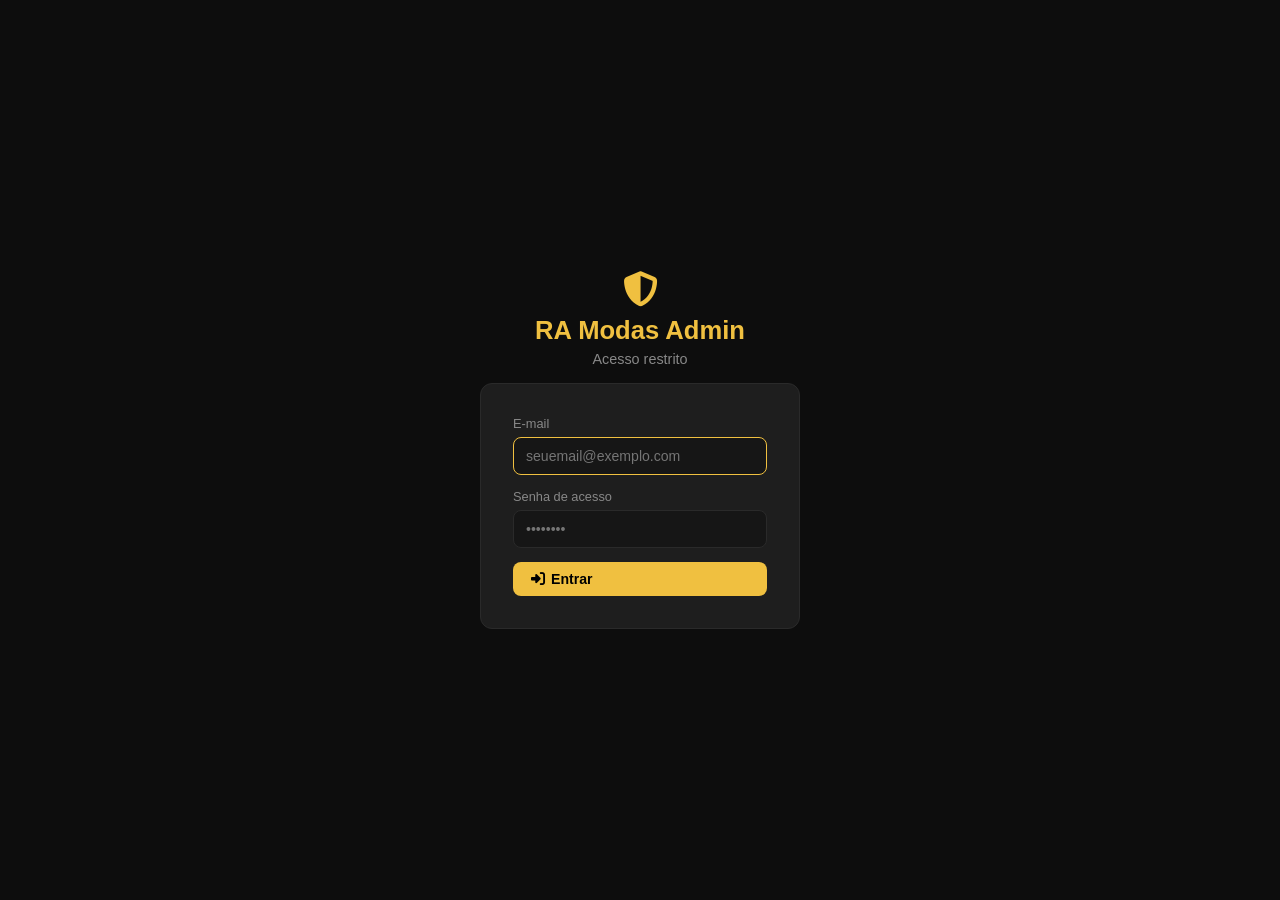
==== admin.html @ fba43155 "Adiciona autenticacao Firebase no admin e regras do Firestore" ====
<!DOCTYPE html>
<html lang="pt-br">
<head>
  <meta charset="UTF-8">
  <meta name="viewport" content="width=device-width, initial-scale=1.0">
  <title>Admin – RA Modas</title>
  <link rel="stylesheet" href="https://cdnjs.cloudflare.com/ajax/libs/font-awesome/6.5.1/css/all.min.css">
  <style>
    :root {
      --bg:      #0d0d0d;
      --surface: #161616;
      --card:    #1e1e1e;
      --border:  #2a2a2a;
      --gold:    #f0c040;
      --gold2:   #c99a20;
      --text:    #e8e8e8;
      --muted:   #888;
      --red:     #f44336;
      --green:   #4caf50;
      --blue:    #2196f3;
    }
    * { box-sizing: border-box; margin: 0; padding: 0; }
    body { font-family: 'Segoe UI', sans-serif; background: var(--bg); color: var(--text); min-height: 100vh; }
    #login-screen { display: flex; flex-direction: column; align-items: center; justify-content: center; min-height: 100vh; gap: 16px; }
    #login-screen h1 { font-size: 1.6rem; color: var(--gold); }
    #login-screen p  { color: var(--muted); font-size: .9rem; }
    .login-box { background: var(--card); border: 1px solid var(--border); border-radius: 12px; padding: 32px; width: 320px; display: flex; flex-direction: column; gap: 14px; }
    .login-box input { background: var(--surface); border: 1px solid var(--border); border-radius: 8px; padding: 11px 14px; color: var(--text); font-size: .95rem; outline: none; }
    .login-box input:focus { border-color: var(--gold); }
    #login-error { color: var(--red); font-size: .82rem; display: none; }
    #app { display: none; }
    .topbar { background: var(--surface); border-bottom: 1px solid var(--border); padding: 0 24px; height: 56px; display: flex; align-items: center; justify-content: space-between; position: sticky; top: 0; z-index: 100; }
    .topbar-brand { font-weight: 700; font-size: 1.05rem; color: var(--gold); display: flex; align-items: center; gap: 8px; }
    .topbar-right  { display: flex; align-items: center; gap: 12px; }
    .logout-btn { background: none; border: 1px solid var(--border); color: var(--muted); padding: 6px 14px; border-radius: 6px; cursor: pointer; font-size: .82rem; transition: .2s; }
    .logout-btn:hover { border-color: var(--red); color: var(--red); }
    .app-body { display: flex; align-items: flex-start; }
    .sidebar { width: 220px; flex-shrink: 0; background: var(--surface); border-right: 1px solid var(--border); padding: 16px 10px; display: flex; flex-direction: column; gap: 4px; position: sticky; top: 56px; height: calc(100vh - 56px); overflow-y: auto; }
    .side-btn { display: flex; align-items: center; gap: 12px; text-align: left; background: none; border: none; color: var(--muted); padding: 12px 14px; border-radius: 8px; cursor: pointer; font-size: .88rem; transition: .2s; width: 100%; }
    .side-btn i { width: 18px; text-align: center; font-size: .95rem; }
    .side-btn:hover { background: var(--card); color: var(--text); }
    .side-btn.active { background: #2a2205; color: var(--gold); font-weight: 600; }
    .content { padding: 24px; flex: 1; min-width: 0; }
    .tab-panel { display: none; }
    .tab-panel.active { display: block; }
    @media (max-width: 800px) {
      .app-body { flex-direction: column; }
      .sidebar { width: 100%; flex-direction: row; overflow-x: auto; height: auto; position: static; border-right: none; border-bottom: 1px solid var(--border); }
      .side-btn { width: auto; white-space: nowrap; }
    }
    .toolbar { display: flex; align-items: center; gap: 10px; flex-wrap: wrap; margin-bottom: 20px; }
    .toolbar input[type=text], .toolbar input[type=month], .toolbar select { background: var(--card); border: 1px solid var(--border); border-radius: 8px; padding: 9px 14px; color: var(--text); font-size: .88rem; outline: none; }
    .toolbar input[type=month]::-webkit-calendar-picker-indicator { filter: invert(0.8); cursor: pointer; }
    .toolbar input[type=text] { flex: 1; min-width: 180px; }
    .toolbar input:focus, .toolbar select:focus { border-color: var(--gold); }
    .toolbar select option { background: var(--card); }
    .btn { padding: 9px 18px; border: none; border-radius: 8px; cursor: pointer; font-size: .88rem; font-weight: 600; transition: .15s; display: inline-flex; align-items: center; gap: 6px; }
    .btn-primary  { background: var(--gold); color: #000; }
    .btn-primary:hover  { background: var(--gold2); }
    .btn-danger   { background: #2a1010; color: var(--red); border: 1px solid #4a1010; }
    .btn-danger:hover   { background: #3a1515; }
    .btn-ghost    { background: var(--card); color: var(--text); border: 1px solid var(--border); }
    .btn-ghost:hover    { border-color: var(--gold); color: var(--gold); }
    .btn-sm { padding: 5px 10px; font-size: .78rem; border-radius: 6px; }
    .stats-row { display: flex; gap: 12px; flex-wrap: wrap; margin-bottom: 20px; }
    .stat-card { background: var(--card); border: 1px solid var(--border); border-radius: 10px; padding: 14px 20px; flex: 1; min-width: 140px; }
    .stat-card .num { font-size: 1.6rem; font-weight: 700; color: var(--gold); }
    .stat-card .lbl { font-size: .78rem; color: var(--muted); margin-top: 2px; }
    .table-wrap { overflow-x: auto; border-radius: 10px; border: 1px solid var(--border); }
    table { width: 100%; border-collapse: collapse; }
    thead tr { background: var(--surface); }
    th { padding: 11px 14px; text-align: left; font-size: .78rem; color: var(--muted); text-transform: uppercase; letter-spacing: .05em; white-space: nowrap; }
    td { padding: 10px 14px; border-top: 1px solid var(--border); font-size: .85rem; vertical-align: middle; }
    tr:hover td { background: #1a1a1a; }
    .prod-img { width: 44px; height: 44px; object-fit: cover; border-radius: 6px; border: 1px solid var(--border); }
    .prod-img-placeholder { width: 44px; height: 44px; background: var(--surface); border-radius: 6px; border: 1px dashed var(--border); display: flex; align-items: center; justify-content: center; color: var(--muted); font-size: .7rem; }
    .badge { display: inline-block; padding: 3px 8px; border-radius: 999px; font-size: .72rem; font-weight: 600; }
    .badge-ativo    { background: #0e2e18; color: var(--green); }
    .badge-inativo  { background: #2a1010; color: var(--red); }
    .badge-destaque { background: #2a1f00; color: var(--gold); }
    .actions-cell { display: flex; gap: 6px; }
    .modal-overlay { display: none; position: fixed; inset: 0; background: rgba(0,0,0,.72); z-index: 200; align-items: center; justify-content: center; }
    .modal-overlay.show { display: flex; }
    .modal { background: var(--card); border: 1px solid var(--border); border-radius: 14px; width: 560px; max-width: 95vw; max-height: 90vh; overflow-y: auto; padding: 28px; position: relative; }
    .modal h2 { font-size: 1.1rem; margin-bottom: 20px; color: var(--gold); display: flex; align-items: center; gap: 8px; }
    .modal-close { position: absolute; top: 16px; right: 16px; background: none; border: none; color: var(--muted); font-size: 1.3rem; cursor: pointer; transition: .2s; }
    .modal-close:hover { color: var(--text); }
    .form-grid { display: grid; grid-template-columns: 1fr 1fr; gap: 14px; }
    .form-grid .full { grid-column: 1 / -1; }
    .form-group { display: flex; flex-direction: column; gap: 6px; }
    .form-group label { font-size: .8rem; color: var(--muted); }
    .form-group input, .form-group select, .form-group textarea { background: var(--surface); border: 1px solid var(--border); border-radius: 8px; padding: 10px 12px; color: var(--text); font-size: .88rem; outline: none; font-family: inherit; }
    .form-group input[type=color] { width: 64px; height: 40px; padding: 3px; cursor: pointer; }
    .form-group textarea { resize: vertical; min-height: 72px; }
    .form-group input:focus, .form-group select:focus, .form-group textarea:focus { border-color: var(--gold); }
    .form-group select option { background: var(--card); }
    .toggle-row { display: flex; align-items: center; gap: 8px; font-size: .85rem; }
    .toggle-row input[type=checkbox] { accent-color: var(--gold); width: 16px; height: 16px; cursor: pointer; }
    .modal-footer { display: flex; justify-content: flex-end; gap: 10px; margin-top: 24px; }
    #confirm-modal .modal { width: 360px; }
    #confirm-modal p { font-size: .9rem; color: var(--muted); margin-bottom: 20px; line-height: 1.5; }
    .cat-grid { display: grid; grid-template-columns: repeat(auto-fill, minmax(220px, 1fr)); gap: 12px; }
    .cat-card { background: var(--card); border: 1px solid var(--border); border-radius: 10px; padding: 16px; display: flex; align-items: center; justify-content: space-between; }
    .cat-card-left { display: flex; align-items: center; gap: 10px; }
    .cat-icon { width: 36px; height: 36px; background: var(--surface); border-radius: 8px; display: flex; align-items: center; justify-content: center; color: var(--gold); font-size: .9rem; }
    .cat-name { font-size: .9rem; font-weight: 600; }
    .cat-id   { font-size: .75rem; color: var(--muted); }
    #toast { position: fixed; bottom: 24px; right: 24px; background: var(--card); border: 1px solid var(--border); border-radius: 10px; padding: 12px 20px; font-size: .88rem; z-index: 9999; transform: translateY(80px); opacity: 0; transition: .3s; max-width: 320px; display: flex; align-items: center; gap: 10px; }
    #toast.show { transform: translateY(0); opacity: 1; }
    #toast.ok  { border-color: var(--green); color: var(--green); }
    #toast.err { border-color: var(--red);   color: var(--red);   }
    .empty-state { text-align: center; padding: 48px 24px; color: var(--muted); }
    .empty-state i { font-size: 2rem; margin-bottom: 12px; display: block; }
    .loader { text-align: center; padding: 40px; color: var(--muted); }
    .loader i { font-size: 1.4rem; animation: spin .8s linear infinite; }
    @keyframes spin { to { transform: rotate(360deg); } }
    /* ── UPLOAD DE IMAGEM ── */
    .img-tabs { display: flex; gap: 6px; margin-bottom: 10px; }
    .upload-btn-area { background: var(--surface); border: 2px dashed var(--border); border-radius: 8px; padding: 18px; text-align: center; cursor: pointer; transition: .2s; color: var(--muted); font-size: .88rem; }
    .upload-btn-area:hover { border-color: var(--gold); color: var(--gold); }
    .upload-preview { margin-top: 10px; display: none; }
    .upload-preview img { width: 100%; max-height: 160px; object-fit: contain; border-radius: 8px; border: 1px solid var(--border); }
    .upload-preview p { font-size: .75rem; color: var(--muted); margin-top: 6px; text-align: center; }
    .progress-bar { display: none; margin-top: 8px; background: var(--border); border-radius: 999px; height: 6px; }
    .progress-fill { height: 6px; background: var(--gold); border-radius: 999px; width: 0%; transition: width .3s; }
    /* ── PDV ── */
    .pdv-layout { display: grid; grid-template-columns: 1fr 380px; gap: 20px; align-items: start; }
    .pdv-products { min-width: 0; }
    .pdv-grid { display: grid; grid-template-columns: repeat(auto-fill, minmax(140px, 1fr)); gap: 10px; max-height: 62vh; overflow-y: auto; margin-top: 14px; padding-right: 4px; }
    .pdv-item { background: var(--card); border: 1px solid var(--border); border-radius: 10px; padding: 10px; cursor: pointer; text-align: center; transition: .15s; }
    .pdv-item:hover { border-color: var(--gold); transform: translateY(-1px); }
    .pdv-item img, .pdv-item .pdv-item-noimg { width: 100%; height: 74px; object-fit: contain; margin-bottom: 8px; border-radius: 6px; }
    .pdv-item .pdv-item-noimg { background: var(--surface); display: flex; align-items: center; justify-content: center; color: var(--muted); border: 1px dashed var(--border); }
    .pdv-item-nome { font-size: .78rem; font-weight: 600; line-height: 1.25; height: 2.5em; overflow: hidden; }
    .pdv-item-preco { font-size: .82rem; color: var(--gold); font-weight: 700; margin-top: 4px; }
    .pdv-cart { background: var(--card); border: 1px solid var(--border); border-radius: 12px; padding: 18px; display: flex; flex-direction: column; gap: 12px; position: sticky; top: 76px; max-height: calc(100vh - 100px); overflow-y: auto; }
    .pdv-cart h3 { font-size: 1rem; color: var(--gold); display: flex; align-items: center; gap: 8px; }
    .pdv-cart-empty { text-align: center; color: var(--muted); font-size: .85rem; padding: 24px 0; }
    .pdv-cart-item { display: flex; align-items: center; gap: 8px; font-size: .82rem; border-bottom: 1px solid var(--border); padding-bottom: 10px; }
    .pdv-cart-item-info { flex: 1; min-width: 0; }
    .pdv-cart-item-nome { font-weight: 600; white-space: nowrap; overflow: hidden; text-overflow: ellipsis; }
    .pdv-cart-item-preco { color: var(--muted); font-size: .76rem; }
    .pdv-qty { display: flex; align-items: center; gap: 6px; }
    .pdv-qty-btn { width: 24px; height: 24px; border-radius: 6px; border: 1px solid var(--border); background: var(--surface); color: var(--text); cursor: pointer; font-size: .8rem; line-height: 1; }
    .pdv-qty-btn:hover { border-color: var(--gold); color: var(--gold); }
    .pdv-cart-item-total { font-weight: 700; color: var(--gold); min-width: 62px; text-align: right; }
    .pdv-remove-btn { background: none; border: none; color: var(--red); cursor: pointer; font-size: .85rem; padding: 4px; }
    .pdv-totals-row { display: flex; justify-content: space-between; font-size: .85rem; color: var(--muted); }
    .pdv-totals-row.total { font-size: 1.1rem; font-weight: 700; color: var(--gold); border-top: 1px solid var(--border); padding-top: 10px; margin-top: 2px; }
    #pdv-busca { width: 100%; background: var(--card); border: 1px solid var(--border); border-radius: 8px; padding: 9px 14px; color: var(--text); font-size: .88rem; outline: none; }
    #pdv-busca:focus { border-color: var(--gold); }
    .pdv-cupom-row { display: flex; gap: 8px; }
    .pdv-cupom-row input { flex: 1; min-width: 0; background: var(--surface); border: 1px solid var(--border); border-radius: 8px; padding: 10px 12px; color: var(--text); font-size: .88rem; outline: none; }
    .pdv-cupom-row input:focus { border-color: var(--gold); }
    .pdv-cupom-row input::placeholder { color: var(--muted); }
    .pdv-history { margin-top: 28px; }
    .pdv-history h3 { font-size: 1rem; color: var(--gold); margin-bottom: 12px; display: flex; align-items: center; gap: 8px; }
    @media (max-width: 900px) { .pdv-layout { grid-template-columns: 1fr; } .pdv-cart { position: static; max-height: none; } }
    @media (max-width: 600px) { .form-grid { grid-template-columns: 1fr; } .stats-row .stat-card { min-width: 100px; } .modal { padding: 20px; } }
  </style>
</head>
<body>

<div id="login-screen">
  <div style="text-align:center">
    <i class="fa-solid fa-shield-halved" style="font-size:2.2rem;color:var(--gold);margin-bottom:10px;display:block"></i>
    <h1>RA Modas Admin</h1>
    <p style="margin-top:6px">Acesso restrito</p>
  </div>
  <div class="login-box">
    <div class="form-group">
      <label>E-mail</label>
      <input type="email" id="email-input" placeholder="seuemail@exemplo.com" autofocus>
    </div>
    <div class="form-group">
      <label>Senha de acesso</label>
      <input type="password" id="senha-input" placeholder="••••••••">
    </div>
    <span id="login-error">E-mail ou senha inválidos.</span>
    <button class="btn btn-primary" onclick="fazerLogin()">
      <i class="fa-solid fa-right-to-bracket"></i> Entrar
    </button>
  </div>
</div>

<div id="app">
  <div class="topbar">
    <div class="topbar-brand"><i class="fa-solid fa-bag-shopping"></i> RA Modas Admin</div>
    <div class="topbar-right">
      <span style="font-size:.8rem;color:var(--muted)" id="topbar-count"></span>
      <button class="logout-btn" onclick="fazerLogout()"><i class="fa-solid fa-arrow-right-from-bracket"></i> Sair</button>
    </div>
  </div>

  <div class="app-body">
  <div class="sidebar">
    <button class="side-btn active" onclick="mudarTab('produtos',this)"><i class="fa-solid fa-box"></i> Produtos</button>
    <button class="side-btn" onclick="mudarTab('categorias',this)"><i class="fa-solid fa-tags"></i> Categorias</button>
    <button class="side-btn" onclick="mudarTab('cupons',this)"><i class="fa-solid fa-ticket"></i> Cupons</button>
    <button class="side-btn" onclick="mudarTab('pdv',this)"><i class="fa-solid fa-cash-register"></i> PDV</button>
    <button class="side-btn" onclick="mudarTab('relatorio',this)"><i class="fa-solid fa-chart-column"></i> Relatório</button>
    <button class="side-btn" onclick="mudarTab('config',this)"><i class="fa-solid fa-gear"></i> Configurações</button>
  </div>

  <div class="content">
    <div id="tab-produtos" class="tab-panel active">
      <div class="stats-row">
        <div class="stat-card"><div class="num" id="stat-total">–</div><div class="lbl">Total de produtos</div></div>
        <div class="stat-card"><div class="num" id="stat-ativos">–</div><div class="lbl">Ativos</div></div>
        <div class="stat-card"><div class="num" id="stat-destaque">–</div><div class="lbl">Destaques</div></div>
        <div class="stat-card"><div class="num" id="stat-cats">–</div><div class="lbl">Categorias</div></div>
      </div>
      <div class="toolbar">
        <input type="text" id="busca-input" placeholder="🔍 Buscar produto..." oninput="filtrar()">
        <select id="filtro-cat" onchange="filtrar()"><option value="">Todas categorias</option></select>
        <select id="filtro-status" onchange="filtrar()">
          <option value="">Todos status</option>
          <option value="ativo">Ativos</option>
          <option value="inativo">Inativos</option>
          <option value="destaque">Destaques</option>
        </select>
        <button class="btn btn-primary" onclick="abrirModalCriar()"><i class="fa-solid fa-plus"></i> Novo Produto</button>
      </div>
      <div class="table-wrap">
        <table>
          <thead><tr><th>Imagem</th><th>ID</th><th>Nome</th><th>Categoria</th><th>Preço</th><th>Status</th><th>Ações</th></tr></thead>
          <tbody id="tabela-corpo"><tr><td colspan="7"><div class="loader"><i class="fa-solid fa-spinner"></i> Carregando...</div></td></tr></tbody>
        </table>
      </div>
    </div>

    <div id="tab-categorias" class="tab-panel">
      <div class="toolbar">
        <button class="btn btn-primary" onclick="abrirModalCategoria()"><i class="fa-solid fa-plus"></i> Nova Categoria</button>
      </div>
      <div class="cat-grid" id="cat-grid"><div class="loader"><i class="fa-solid fa-spinner"></i> Carregando...</div></div>
    </div>

    <div id="tab-cupons" class="tab-panel">
      <div class="toolbar">
        <button class="btn btn-primary" onclick="abrirModalCupom()"><i class="fa-solid fa-plus"></i> Novo Cupom</button>
      </div>
      <div class="table-wrap">
        <table>
          <thead><tr><th>Código</th><th>Tipo</th><th>Valor</th><th>Pedido mínimo</th><th>Validade</th><th>Status</th><th>Ações</th></tr></thead>
          <tbody id="cupons-tabela-corpo"><tr><td colspan="7"><div class="loader"><i class="fa-solid fa-spinner"></i> Carregando...</div></td></tr></tbody>
        </table>
      </div>
    </div>

    <div id="tab-pdv" class="tab-panel">
      <div class="stats-row">
        <div class="stat-card"><div class="num" id="pdv-stat-qtd">–</div><div class="lbl">Vendas hoje</div></div>
        <div class="stat-card"><div class="num" id="pdv-stat-total">–</div><div class="lbl">Total vendido hoje</div></div>
      </div>
      <div class="pdv-layout">
        <div class="pdv-products">
          <input type="text" id="pdv-busca" placeholder="🔍 Buscar produto" oninput="renderPdvGrid()">
          <div class="pdv-grid" id="pdv-grid"></div>
        </div>
        <div class="pdv-cart">
          <h3><i class="fa-solid fa-cart-shopping"></i> Venda atual</h3>
          <div id="pdv-cart-items"><div class="pdv-cart-empty">Carrinho vazio. Clique em um produto para adicionar.</div></div>
          <div class="pdv-cupom-row">
            <input type="text" id="pdv-cupom-input" placeholder="Código do cupom" style="text-transform:uppercase">
            <button class="btn btn-ghost btn-sm" onclick="pdvAplicarCupom()">Aplicar</button>
          </div>
          <div class="form-group">
            <label>Desconto manual (R$)</label>
            <input type="number" id="pdv-desconto-manual" min="0" step="0.01" placeholder="0.00" oninput="renderPdvCart()">
          </div>
          <div class="form-group">
            <label>Forma de pagamento</label>
            <select id="pdv-pagamento">
              <option value="dinheiro">Dinheiro</option>
              <option value="pix">Pix</option>
              <option value="debito">Cartão de débito</option>
              <option value="credito">Cartão de crédito</option>
            </select>
          </div>
          <label class="toggle-row"><input type="checkbox" id="pdv-pagamento-dividir" onchange="pdvTogglePagamentoDividido()"> Dividir em 2 formas de pagamento</label>
          <div id="pdv-pagamento2-area" style="display:none;flex-direction:column;gap:12px">
            <div class="form-group">
              <label>2ª forma de pagamento</label>
              <select id="pdv-pagamento2">
                <option value="dinheiro">Dinheiro</option>
                <option value="pix">Pix</option>
                <option value="debito">Cartão de débito</option>
                <option value="credito" selected>Cartão de crédito</option>
              </select>
            </div>
            <div class="form-group">
              <label>Valor pago na 2ª forma (R$)</label>
              <input type="number" id="pdv-valor-pagamento2" min="0" step="0.01" placeholder="0.00" oninput="renderPdvCart()">
            </div>
          </div>
          <div class="form-group">
            <label>Cliente (opcional)</label>
            <input type="text" id="pdv-cliente" placeholder="Nome do cliente">
          </div>
          <div class="pdv-totals-row"><span>Subtotal</span><span id="pdv-subtotal">R$ 0,00</span></div>
          <div class="pdv-totals-row"><span>Desconto</span><span id="pdv-desconto-total">R$ 0,00</span></div>
          <div class="pdv-totals-row total"><span>Total</span><span id="pdv-total">R$ 0,00</span></div>
          <div id="pdv-split-resumo" style="display:none;flex-direction:column;gap:4px"></div>
          <button class="btn btn-primary" style="width:100%;justify-content:center" onclick="pdvFinalizarVenda()"><i class="fa-solid fa-check"></i> Finalizar Venda</button>
          <button class="btn btn-ghost" style="width:100%;justify-content:center" onclick="pdvLimparCarrinho()"><i class="fa-solid fa-eraser"></i> Limpar carrinho</button>
        </div>
      </div>
      <div class="pdv-history">
        <h3><i class="fa-solid fa-clock-rotate-left"></i> Vendas de hoje</h3>
        <div class="table-wrap">
          <table>
            <thead><tr><th>Horário</th><th>Cliente</th><th>Itens</th><th>Pagamento</th><th>Total</th><th>Ações</th></tr></thead>
            <tbody id="pdv-vendas-tabela"><tr><td colspan="6"><div class="loader"><i class="fa-solid fa-spinner"></i> Carregando...</div></td></tr></tbody>
          </table>
        </div>
      </div>
    </div>

    <div id="tab-relatorio" class="tab-panel">
      <div class="toolbar">
        <input type="month" id="relatorio-mes" onchange="carregarRelatorio()">
      </div>
      <div class="stats-row">
        <div class="stat-card"><div class="num" id="relatorio-stat-qtd">–</div><div class="lbl">Vendas no mês</div></div>
        <div class="stat-card"><div class="num" id="relatorio-stat-total">–</div><div class="lbl">Faturamento no mês</div></div>
        <div class="stat-card"><div class="num" id="relatorio-stat-ticket">–</div><div class="lbl">Ticket médio</div></div>
      </div>
      <div class="table-wrap">
        <table>
          <thead><tr><th>Data</th><th>Hora</th><th>Cliente</th><th>Itens</th><th>Pagamento</th><th>Total</th><th>Ações</th></tr></thead>
          <tbody id="relatorio-tabela"><tr><td colspan="7"><div class="loader"><i class="fa-solid fa-spinner"></i> Carregando...</div></td></tr></tbody>
        </table>
      </div>
    </div>

    <div id="tab-config" class="tab-panel">
      <div class="form-grid" style="max-width:640px">
        <div class="form-group full">
          <label>Nome da loja</label>
          <input type="text" id="config-nome-loja" placeholder="Ex: RA Modas">
        </div>
        <div class="form-group full">
          <label>WhatsApp para receber pedidos <small style="color:var(--muted)">(DDI + DDD + número, só números, ex: 5581999999999)</small></label>
          <input type="text" id="config-whatsapp" placeholder="5581999999999">
        </div>
        <div class="form-group full">
          <label>Dias disponíveis para retirada</label>
          <div style="display:flex;gap:14px;flex-wrap:wrap">
            <label class="toggle-row"><input type="checkbox" id="config-dia-0"> Dom</label>
            <label class="toggle-row"><input type="checkbox" id="config-dia-1"> Seg</label>
            <label class="toggle-row"><input type="checkbox" id="config-dia-2"> Ter</label>
            <label class="toggle-row"><input type="checkbox" id="config-dia-3"> Qua</label>
            <label class="toggle-row"><input type="checkbox" id="config-dia-4"> Qui</label>
            <label class="toggle-row"><input type="checkbox" id="config-dia-5"> Sex</label>
            <label class="toggle-row"><input type="checkbox" id="config-dia-6"> Sáb</label>
          </div>
        </div>
        <div class="form-group"><label>Horário inicial da retirada</label><input type="time" id="config-hora-inicio"></div>
        <div class="form-group"><label>Horário final da retirada</label><input type="time" id="config-hora-fim"></div>
        <div class="form-group"><label>Intervalo entre horários (minutos)</label><input type="number" id="config-intervalo" min="15" step="15" placeholder="60"></div>

        <div class="form-group full">
          <label>Banner do topo do site</label>
          <div class="img-tabs">
            <button type="button" id="config-tab-banner-url" class="btn btn-primary btn-sm" onclick="alternarAbaImagemBanner('url')">
              <i class="fa-solid fa-link"></i> Colar URL
            </button>
            <button type="button" id="config-tab-banner-upload" class="btn btn-ghost btn-sm" onclick="alternarAbaImagemBanner('upload')">
              <i class="fa-solid fa-camera"></i> Upload / Câmera
            </button>
          </div>
          <div id="config-banner-url-area">
            <input type="text" id="config-banner-imagem" placeholder="https://... ou ./assets/banner.jpg">
          </div>
          <div id="config-banner-upload-area" style="display:none">
            <input type="file" id="config-banner-imagem-file" accept="image/*" style="display:none">
            <div class="upload-btn-area" onclick="document.getElementById('config-banner-imagem-file').click()">
              <i class="fa-solid fa-cloud-arrow-up" style="font-size:1.4rem;margin-bottom:6px;display:block"></i>
              Clique para selecionar uma imagem<br>
              <span style="font-size:.78rem">ou tirar foto pela câmera do celular</span>
            </div>
            <div class="upload-preview" id="config-banner-upload-preview">
              <img id="config-banner-upload-preview-img" src="" alt="preview">
              <p id="config-banner-upload-filename"></p>
            </div>
          </div>
          <div style="margin-top:10px">
            <p style="font-size:.75rem;color:var(--muted);margin-bottom:6px">Banner atual:</p>
            <img id="config-banner-preview-atual" src="" alt="banner atual" style="width:100%;max-height:140px;object-fit:cover;border-radius:8px;border:1px solid var(--border);display:none">
          </div>
        </div>

        <div class="form-group full">
          <label>Cores do site</label>
          <div style="display:flex;gap:24px;flex-wrap:wrap;margin-top:4px">
            <div class="form-group">
              <label style="font-size:.75rem">Cor primária <small style="color:var(--muted)">(botões e destaques)</small></label>
              <input type="color" id="config-cor-primaria" value="#D6336C">
            </div>
            <div class="form-group">
              <label style="font-size:.75rem">Cor secundária <small style="color:var(--muted)">(fundos escuros)</small></label>
              <input type="color" id="config-cor-secundaria" value="#4A154B">
            </div>
            <div class="form-group">
              <label style="font-size:.75rem">Cor de destaque <small style="color:var(--muted)">(categoria ativa)</small></label>
              <input type="color" id="config-cor-destaque" value="#FF8FB3">
            </div>
          </div>
        </div>
      </div>
      <div class="modal-footer" style="justify-content:flex-start;margin-top:20px">
        <button class="btn btn-primary" onclick="salvarConfiguracoes()"><i class="fa-solid fa-floppy-disk"></i> Salvar Configurações</button>
      </div>
    </div>
  </div>
  </div>
</div>

<!-- MODAL PRODUTO -->
<div class="modal-overlay" id="modal-produto">
  <div class="modal">
    <button class="modal-close" onclick="fecharModal('modal-produto')">&times;</button>
    <h2 id="modal-titulo"><i class="fa-solid fa-box"></i> Produto</h2>
    <div class="form-grid">
      <input type="hidden" id="form-id">
      <div class="form-group full"><label>Nome do produto *</label><input type="text" id="form-nome" placeholder="Ex: Blusa Crepe"></div>
      <div class="form-group"><label>Categoria *</label><select id="form-categoria"><option value="">Selecione...</option></select></div>
      <div class="form-group"><label>Preço (R$) *</label><input type="number" id="form-preco" placeholder="0.00" step="0.01" min="0"></div>

      <!-- CAMPO DE IMAGEM COM UPLOAD -->
      <div class="form-group full">
        <label>Imagem do produto</label>
        <div class="img-tabs">
          <button type="button" id="tab-url" class="btn btn-primary btn-sm" onclick="alternarAbaImagem('url')">
            <i class="fa-solid fa-link"></i> Colar URL
          </button>
          <button type="button" id="tab-upload" class="btn btn-ghost btn-sm" onclick="alternarAbaImagem('upload')">
            <i class="fa-solid fa-camera"></i> Upload / Câmera
          </button>
        </div>
        <div id="img-url-area">
          <input type="text" id="form-imagem" placeholder="https://... ou ./assets/produto.jpg">
        </div>
        <div id="img-upload-area" style="display:none">
          <input type="file" id="form-imagem-file" accept="image/*" style="display:none">
          <div class="upload-btn-area" onclick="document.getElementById('form-imagem-file').click()">
            <i class="fa-solid fa-cloud-arrow-up" style="font-size:1.4rem;margin-bottom:6px;display:block"></i>
            Clique para selecionar uma imagem<br>
            <span style="font-size:.78rem">ou tirar foto pela câmera do celular</span>
          </div>
          <div class="upload-preview" id="upload-preview">
            <img id="upload-preview-img" src="" alt="preview">
            <p id="upload-filename"></p>
          </div>
          <div class="progress-bar" id="upload-progress-bar">
            <div class="progress-fill" id="upload-progress-fill"></div>
          </div>
        </div>
      </div>

      <div class="form-group full"><label>Descrição</label><textarea id="form-descricao" placeholder="Descrição, tamanhos disponíveis, cor..."></textarea></div>
      <div class="form-group full" style="flex-direction:row;gap:20px;align-items:center">
        <label class="toggle-row"><input type="checkbox" id="form-ativo" checked> Produto ativo (visível na loja)</label>
        <label class="toggle-row"><input type="checkbox" id="form-destaque"> Destaque</label>
      </div>
    </div>
    <div class="modal-footer">
      <button class="btn btn-ghost" onclick="fecharModal('modal-produto')">Cancelar</button>
      <button class="btn btn-primary" onclick="salvarProduto()"><i class="fa-solid fa-floppy-disk"></i> Salvar</button>
    </div>
  </div>
</div>

<!-- MODAL CATEGORIA -->
<div class="modal-overlay" id="modal-categoria">
  <div class="modal">
    <button class="modal-close" onclick="fecharModal('modal-categoria')">&times;</button>
    <h2><i class="fa-solid fa-tag"></i> Categoria</h2>
    <div class="form-grid">
      <input type="hidden" id="cat-id-original">
      <div class="form-group full"><label>Nome da categoria *</label><input type="text" id="cat-nome" placeholder="Ex: Blusas"></div>
      <div class="form-group full"><label>ID interno * <small style="color:var(--muted)">(sem espaços, ex: blusas)</small></label><input type="text" id="cat-id" placeholder="blusas"></div>
      <div class="form-group full"><label>Ícone Font Awesome <small style="color:var(--muted)">(ex: fa-shirt)</small></label><input type="text" id="cat-icone" placeholder="fa-tag"></div>
    </div>
    <div class="modal-footer">
      <button class="btn btn-ghost" onclick="fecharModal('modal-categoria')">Cancelar</button>
      <button class="btn btn-primary" onclick="salvarCategoria()"><i class="fa-solid fa-floppy-disk"></i> Salvar</button>
    </div>
  </div>
</div>

<!-- MODAL CUPOM -->
<div class="modal-overlay" id="modal-cupom">
  <div class="modal">
    <button class="modal-close" onclick="fecharModal('modal-cupom')">&times;</button>
    <h2 id="cupom-modal-titulo"><i class="fa-solid fa-ticket"></i> Cupom</h2>
    <div class="form-grid">
      <input type="hidden" id="cupom-doc-id">
      <div class="form-group full"><label>Código do cupom *</label><input type="text" id="cupom-codigo" placeholder="Ex: DESCONTO10" style="text-transform:uppercase"></div>
      <div class="form-group">
        <label>Tipo de desconto *</label>
        <select id="cupom-tipo">
          <option value="percentual">Percentual (%)</option>
          <option value="fixo">Valor fixo (R$)</option>
        </select>
      </div>
      <div class="form-group"><label>Valor *</label><input type="number" id="cupom-valor" placeholder="0.00" step="0.01" min="0"></div>
      <div class="form-group"><label>Pedido mínimo (R$)</label><input type="number" id="cupom-valor-minimo" placeholder="0.00" step="0.01" min="0"></div>
      <div class="form-group"><label>Validade (opcional)</label><input type="date" id="cupom-validade"></div>
      <div class="form-group full" style="flex-direction:row;gap:20px;align-items:center">
        <label class="toggle-row"><input type="checkbox" id="cupom-ativo" checked> Cupom ativo</label>
      </div>
    </div>
    <div class="modal-footer">
      <button class="btn btn-ghost" onclick="fecharModal('modal-cupom')">Cancelar</button>
      <button class="btn btn-primary" onclick="salvarCupom()"><i class="fa-solid fa-floppy-disk"></i> Salvar</button>
    </div>
  </div>
</div>

<!-- MODAL CONFIRMAR -->
<div class="modal-overlay" id="confirm-modal">
  <div class="modal">
    <button class="modal-close" onclick="fecharModal('confirm-modal')">&times;</button>
    <h2><i class="fa-solid fa-triangle-exclamation" style="color:var(--red)"></i> Confirmar exclusão</h2>
    <p id="confirm-msg">Tem certeza que deseja excluir este item?</p>
    <div class="modal-footer">
      <button class="btn btn-ghost" onclick="fecharModal('confirm-modal')">Cancelar</button>
      <button class="btn btn-danger" id="confirm-ok-btn"><i class="fa-solid fa-trash"></i> Excluir</button>
    </div>
  </div>
</div>

<div id="toast"></div>

<script src="https://www.gstatic.com/firebasejs/10.12.2/firebase-app-compat.js"></script>
<script src="https://www.gstatic.com/firebasejs/10.12.2/firebase-firestore-compat.js"></script>
<script src="https://www.gstatic.com/firebasejs/10.12.2/firebase-auth-compat.js"></script>

<script>
// TODO: preencher com as credenciais do Firebase deste projeto
const firebaseConfig = {
  apiKey: "",
  authDomain: "",
  projectId: "",
  storageBucket: "",
  messagingSenderId: "",
  appId: ""
};

firebase.initializeApp(firebaseConfig);
const db = firebase.firestore();
const auth = firebase.auth();
auth.setPersistence(firebase.auth.Auth.Persistence.SESSION);

// ── LOGIN ──────────────────────────────────────────────────────────────────
function fazerLogin() {
  const email = document.getElementById("email-input").value.trim();
  const senha = document.getElementById("senha-input").value;
  const err   = document.getElementById("login-error");
  err.style.display = "none";
  auth.signInWithEmailAndPassword(email, senha).catch(() => {
    err.style.display = "block";
  });
}
function fazerLogout() { auth.signOut(); }
document.getElementById("senha-input").addEventListener("keydown", e => { if (e.key === "Enter") fazerLogin(); });
document.getElementById("email-input").addEventListener("keydown", e => { if (e.key === "Enter") fazerLogin(); });
auth.onAuthStateChanged(user => {
  if (user) {
    document.getElementById("login-screen").style.display = "none";
    document.getElementById("app").style.display = "block";
    inicializar();
  } else {
    document.getElementById("login-screen").style.display = "flex";
    document.getElementById("app").style.display = "none";
  }
});

// ── ESTADO ────────────────────────────────────────────────────────────────
let todosProdutos   = [];
let todasCategorias = [];
let todosCupons     = [];
let _arquivoSelecionado = null;

// ── INIT ──────────────────────────────────────────────────────────────────
async function inicializar() { await Promise.all([carregarCategorias(), carregarProdutos(), carregarCupons(), carregarConfiguracoes(), carregarVendasHoje()]); }

// ── TABS ──────────────────────────────────────────────────────────────────
function mudarTab(tab, btn) {
  document.querySelectorAll(".side-btn").forEach(b => b.classList.remove("active"));
  document.querySelectorAll(".tab-panel").forEach(p => p.classList.remove("active"));
  btn.classList.add("active");
  document.getElementById("tab-" + tab).classList.add("active");
  if (tab === "pdv") renderPdvGrid();
  if (tab === "relatorio") {
    const mesInput = document.getElementById("relatorio-mes");
    if (!mesInput.value) mesInput.value = mesAtualStr();
    carregarRelatorio();
  }
}

function mesAtualStr() {
  const hoje = new Date();
  return hoje.getFullYear() + "-" + String(hoje.getMonth() + 1).padStart(2, "0");
}

// ── PRODUTOS ──────────────────────────────────────────────────────────────
async function carregarProdutos() {
  try {
    const snap = await db.collection("produtos").orderBy("id").get();
    todosProdutos = snap.docs.map(d => ({ docId: d.id, ...d.data() }));
    atualizarStats(); filtrar(); popularSelectCategorias(); renderPdvGrid();
  } catch(e) { toast("Erro ao carregar produtos: " + e.message, "err"); }
}

function atualizarStats() {
  document.getElementById("stat-total").textContent    = todosProdutos.length;
  document.getElementById("stat-ativos").textContent   = todosProdutos.filter(p => p.ativo !== false).length;
  document.getElementById("stat-destaque").textContent = todosProdutos.filter(p => p.destaque).length;
  document.getElementById("stat-cats").textContent     = todasCategorias.length;
  document.getElementById("topbar-count").textContent  = `${todosProdutos.length} produtos`;
}

function filtrar() {
  const busca  = (document.getElementById("busca-input").value || "").toLowerCase();
  const cat    = document.getElementById("filtro-cat").value;
  const status = document.getElementById("filtro-status").value;
  let lista = [...todosProdutos];
  if (busca)  lista = lista.filter(p => p.nome.toLowerCase().includes(busca) || (p.descricao||"").toLowerCase().includes(busca));
  if (cat)    lista = lista.filter(p => (p.categoria||"") === cat);
  if (status === "ativo")    lista = lista.filter(p => p.ativo !== false);
  if (status === "inativo")  lista = lista.filter(p => p.ativo === false);
  if (status === "destaque") lista = lista.filter(p => p.destaque);
  mostrarTabela(lista);
}

function mostrarTabela(lista) {
  const tbody = document.getElementById("tabela-corpo");
  if (!lista.length) {
    tbody.innerHTML = `<tr><td colspan="7"><div class="empty-state"><i class="fa-solid fa-box-open"></i><p>Nenhum produto encontrado.</p></div></td></tr>`;
    return;
  }
  tbody.innerHTML = lista.map(p => `
    <tr>
      <td>${p.imagem ? `<img class="prod-img" src="${p.imagem}" alt="${p.nome}" onerror="this.style.display='none';this.nextElementSibling.style.display='flex'">` : ""}
          <div class="prod-img-placeholder" ${p.imagem ? "style='display:none'" : ""}><i class="fa-solid fa-image"></i></div></td>
      <td style="color:var(--muted);font-size:.8rem">${p.id || p.docId}</td>
      <td style="max-width:220px"><strong>${p.nome}</strong>${p.descricao ? `<br><span style="color:var(--muted);font-size:.76rem">${p.descricao.substring(0,60)}${p.descricao.length>60?'…':''}</span>` : ''}</td>
      <td><span style="font-size:.8rem;color:var(--muted)">${p.categoria || '–'}</span></td>
      <td style="font-weight:700;color:var(--gold)">R$ ${Number(p.preco||0).toFixed(2).replace('.',',')}</td>
      <td>${p.ativo !== false ? '<span class="badge badge-ativo">Ativo</span>' : '<span class="badge badge-inativo">Inativo</span>'}${p.destaque ? ' <span class="badge badge-destaque">★ Destaque</span>' : ''}</td>
      <td><div class="actions-cell">
        <button class="btn btn-ghost btn-sm" onclick="abrirModalEditar('${p.docId}')"><i class="fa-solid fa-pen"></i></button>
        <button class="btn btn-danger btn-sm" onclick="confirmarExclusao('produto','${p.docId}','${p.nome.replace(/'/g,"\\'")}')"><i class="fa-solid fa-trash"></i></button>
      </div></td>
    </tr>`).join("");
}

function popularSelectCategorias() {
  const selFiltro = document.getElementById("filtro-cat");
  const selForm   = document.getElementById("form-categoria");
  const cats = [...new Set([...todasCategorias.map(c => c.id), ...todosProdutos.map(p => p.categoria).filter(Boolean)])];
  selFiltro.innerHTML = `<option value="">Todas categorias</option>` + cats.map(c => {
    const nome = todasCategorias.find(x => x.id === c)?.nome || c;
    return `<option value="${c}">${nome}</option>`;
  }).join("");
  selForm.innerHTML = `<option value="">Selecione...</option>` + cats.filter(c => c !== "all").map(c => {
    const nome = todasCategorias.find(x => x.id === c)?.nome || c;
    return `<option value="${c}">${nome}</option>`;
  }).join("");
}

// ── UPLOAD DE IMAGEM ──────────────────────────────────────────────────────
function alternarAbaImagem(aba) {
  document.getElementById("img-url-area").style.display    = aba === "url"    ? "block" : "none";
  document.getElementById("img-upload-area").style.display = aba === "upload" ? "block" : "none";
  document.getElementById("tab-url").className    = "btn btn-sm " + (aba === "url"    ? "btn-primary" : "btn-ghost");
  document.getElementById("tab-upload").className = "btn btn-sm " + (aba === "upload" ? "btn-primary" : "btn-ghost");
  if (aba === "url") _arquivoSelecionado = null;
}

function resetarUpload() {
  _arquivoSelecionado = null;
  alternarAbaImagem("url");
  document.getElementById("upload-preview").style.display      = "none";
  document.getElementById("upload-progress-bar").style.display = "none";
  document.getElementById("upload-progress-fill").style.width  = "0%";
  document.getElementById("form-imagem-file").value            = "";
  document.getElementById("upload-preview-img").src            = "";
  document.getElementById("upload-filename").textContent       = "";
}

document.getElementById("form-imagem-file").addEventListener("change", (e) => {
  const file = e.target.files[0];
  if (!file) return;
  _arquivoSelecionado = file;
  document.getElementById("upload-filename").textContent = file.name;
  document.getElementById("upload-preview").style.display = "block";
  const reader = new FileReader();
  reader.onload = (ev) => { document.getElementById("upload-preview-img").src = ev.target.result; };
  reader.readAsDataURL(file);
});

// Redimensiona/comprime a imagem no navegador e retorna um data URL (base64),
// que é salvo direto no Firestore — evita depender do Firebase Storage (CORS/regras).
async function fazerUploadImagem(file, maxDim) {
  const MAX_DIM = maxDim || 900;
  const dataUrl = await new Promise((resolve, reject) => {
    const reader = new FileReader();
    reader.onload  = () => resolve(reader.result);
    reader.onerror = reject;
    reader.readAsDataURL(file);
  });
  const img = await new Promise((resolve, reject) => {
    const i = new Image();
    i.onload  = () => resolve(i);
    i.onerror = reject;
    i.src = dataUrl;
  });
  let { width, height } = img;
  if (width > MAX_DIM || height > MAX_DIM) {
    if (width > height) { height = Math.round(height * MAX_DIM / width); width = MAX_DIM; }
    else { width = Math.round(width * MAX_DIM / height); height = MAX_DIM; }
  }
  const canvas = document.createElement("canvas");
  canvas.width  = width;
  canvas.height = height;
  canvas.getContext("2d").drawImage(img, 0, 0, width, height);
  return canvas.toDataURL("image/jpeg", 0.75);
}

// ── UPLOAD DO BANNER (CONFIGURAÇÕES) ─────────────────────────────────────
let _bannerArquivoSelecionado = null;

function alternarAbaImagemBanner(aba) {
  document.getElementById("config-banner-url-area").style.display    = aba === "url"    ? "block" : "none";
  document.getElementById("config-banner-upload-area").style.display = aba === "upload" ? "block" : "none";
  document.getElementById("config-tab-banner-url").className    = "btn btn-sm " + (aba === "url"    ? "btn-primary" : "btn-ghost");
  document.getElementById("config-tab-banner-upload").className = "btn btn-sm " + (aba === "upload" ? "btn-primary" : "btn-ghost");
  if (aba === "url") _bannerArquivoSelecionado = null;
}

document.getElementById("config-banner-imagem-file").addEventListener("change", (e) => {
  const file = e.target.files[0];
  if (!file) return;
  _bannerArquivoSelecionado = file;
  document.getElementById("config-banner-upload-filename").textContent = file.name;
  document.getElementById("config-banner-upload-preview").style.display = "block";
  const reader = new FileReader();
  reader.onload = (ev) => { document.getElementById("config-banner-upload-preview-img").src = ev.target.result; };
  reader.readAsDataURL(file);
});

// ── CRUD PRODUTOS ─────────────────────────────────────────────────────────
function abrirModalCriar() {
  document.getElementById("modal-titulo").innerHTML = '<i class="fa-solid fa-plus"></i> Novo Produto';
  document.getElementById("form-id").value       = "";
  document.getElementById("form-nome").value     = "";
  document.getElementById("form-categoria").value= "";
  document.getElementById("form-preco").value    = "";
  document.getElementById("form-imagem").value   = "";
  document.getElementById("form-descricao").value= "";
  document.getElementById("form-ativo").checked  = true;
  document.getElementById("form-destaque").checked = false;
  resetarUpload();
  abrirModal("modal-produto");
}

function abrirModalEditar(docId) {
  const p = todosProdutos.find(x => x.docId === docId);
  if (!p) return;
  document.getElementById("modal-titulo").innerHTML  = '<i class="fa-solid fa-pen"></i> Editar Produto';
  document.getElementById("form-id").value           = docId;
  document.getElementById("form-nome").value         = p.nome || "";
  document.getElementById("form-preco").value        = p.preco || "";
  document.getElementById("form-imagem").value       = p.imagem || "";
  document.getElementById("form-descricao").value    = p.descricao || "";
  document.getElementById("form-ativo").checked      = p.ativo !== false;
  document.getElementById("form-destaque").checked   = !!p.destaque;
  setTimeout(() => { document.getElementById("form-categoria").value = p.categoria || ""; }, 0);
  resetarUpload();
  abrirModal("modal-produto");
}

async function salvarProduto() {
  const docId     = document.getElementById("form-id").value;
  const nome      = document.getElementById("form-nome").value.trim();
  const categoria = document.getElementById("form-categoria").value;
  const preco     = parseFloat(document.getElementById("form-preco").value);
  const descricao = document.getElementById("form-descricao").value.trim();
  const ativo     = document.getElementById("form-ativo").checked;
  const destaque  = document.getElementById("form-destaque").checked;

  if (!nome || !categoria || isNaN(preco)) { toast("Preencha nome, categoria e preço.", "err"); return; }

  // Resolve imagem: upload tem prioridade sobre URL
  let imagem = document.getElementById("form-imagem").value.trim();
  if (_arquivoSelecionado) {
    try {
      imagem = await fazerUploadImagem(_arquivoSelecionado);
    } catch(e) {
      toast("Erro ao processar a imagem: " + e.message, "err");
      return;
    }
  }

  const dados = { nome, categoria, preco, imagem, descricao, ativo, destaque };
  try {
    if (docId) {
      await db.collection("produtos").doc(docId).update(dados);
      toast("Produto atualizado!", "ok");
    } else {
      const maxId = todosProdutos.length ? Math.max(...todosProdutos.map(p => Number(p.id)||0)) : 0;
      await db.collection("produtos").doc(String(maxId + 1)).set({
        ...dados, id: maxId + 1,
        criadoEm: firebase.firestore.FieldValue.serverTimestamp()
      });
      toast("Produto criado!", "ok");
    }
    fecharModal("modal-produto");
    await carregarProdutos();
  } catch(e) { toast("Erro: " + e.message, "err"); }
}

// ── CATEGORIAS ────────────────────────────────────────────────────────────
async function carregarCategorias() {
  try {
    const snap = await db.collection("categorias").get();
    todasCategorias = snap.docs.map(d => ({ docId: d.id, ...d.data() }));
    renderizarCategorias();
  } catch(e) { toast("Erro ao carregar categorias: " + e.message, "err"); }
}

function renderizarCategorias() {
  const grid = document.getElementById("cat-grid");
  if (!todasCategorias.length) {
    grid.innerHTML = `<div class="empty-state"><i class="fa-solid fa-tags"></i><p>Nenhuma categoria cadastrada.</p></div>`;
    return;
  }
  grid.innerHTML = todasCategorias.map(c => `
    <div class="cat-card">
      <div class="cat-card-left">
        <div class="cat-icon"><i class="fa-solid ${c.icone || 'fa-tag'}"></i></div>
        <div><div class="cat-name">${c.nome}</div><div class="cat-id">${c.id || c.docId}</div></div>
      </div>
      <div style="display:flex;gap:6px">
        <button class="btn btn-ghost btn-sm" onclick="abrirModalCategoriaEditar('${c.docId}')"><i class="fa-solid fa-pen"></i></button>
        <button class="btn btn-danger btn-sm" onclick="confirmarExclusao('categoria','${c.docId}','${(c.nome||'').replace(/'/g,"\\'")}')"><i class="fa-solid fa-trash"></i></button>
      </div>
    </div>`).join("");
}

function abrirModalCategoria() {
  document.getElementById("cat-id-original").value = "";
  document.getElementById("cat-nome").value  = "";
  document.getElementById("cat-id").value    = "";
  document.getElementById("cat-icone").value = "";
  abrirModal("modal-categoria");
}

function abrirModalCategoriaEditar(docId) {
  const c = todasCategorias.find(x => x.docId === docId);
  if (!c) return;
  document.getElementById("cat-id-original").value = docId;
  document.getElementById("cat-nome").value  = c.nome || "";
  document.getElementById("cat-id").value    = c.id || c.docId || "";
  document.getElementById("cat-icone").value = c.icone || "";
  abrirModal("modal-categoria");
}

async function salvarCategoria() {
  const docIdOriginal = document.getElementById("cat-id-original").value;
  const nome  = document.getElementById("cat-nome").value.trim();
  const id    = document.getElementById("cat-id").value.trim().replace(/\s+/g, "");
  const icone = document.getElementById("cat-icone").value.trim() || "fa-tag";
  if (!nome || !id) { toast("Preencha nome e ID.", "err"); return; }
  try {
    if (docIdOriginal) {
      await db.collection("categorias").doc(docIdOriginal).update({ nome, id, icone });
    } else {
      await db.collection("categorias").doc(id).set({ nome, id, icone });
    }
    toast("Categoria salva!", "ok");
    fecharModal("modal-categoria");
    await carregarCategorias();
    popularSelectCategorias();
  } catch(e) { toast("Erro: " + e.message, "err"); }
}

// ── CUPONS ────────────────────────────────────────────────────────────────
async function carregarCupons() {
  try {
    const snap = await db.collection("cupons").get();
    todosCupons = snap.docs.map(d => ({ docId: d.id, ...d.data() }));
    renderizarCupons();
  } catch(e) { toast("Erro ao carregar cupons: " + e.message, "err"); }
}

function renderizarCupons() {
  const tbody = document.getElementById("cupons-tabela-corpo");
  if (!todosCupons.length) {
    tbody.innerHTML = `<tr><td colspan="7"><div class="empty-state"><i class="fa-solid fa-ticket"></i><p>Nenhum cupom cadastrado.</p></div></td></tr>`;
    return;
  }
  tbody.innerHTML = todosCupons.map(c => {
    const valorFmt    = c.tipo === "fixo" ? `R$ ${Number(c.valor||0).toFixed(2).replace('.',',')}` : `${Number(c.valor||0)}%`;
    const minimoFmt    = c.valorMinimo ? `R$ ${Number(c.valorMinimo).toFixed(2).replace('.',',')}` : '–';
    const validadeFmt  = c.validade ? new Date(c.validade + "T00:00:00").toLocaleDateString('pt-BR') : '–';
    return `
    <tr>
      <td><strong>${c.codigo}</strong></td>
      <td>${c.tipo === "fixo" ? "Valor fixo" : "Percentual"}</td>
      <td style="font-weight:700;color:var(--gold)">${valorFmt}</td>
      <td>${minimoFmt}</td>
      <td>${validadeFmt}</td>
      <td>${c.ativo !== false ? '<span class="badge badge-ativo">Ativo</span>' : '<span class="badge badge-inativo">Inativo</span>'}</td>
      <td><div class="actions-cell">
        <button class="btn btn-ghost btn-sm" onclick="abrirModalCupomEditar('${c.docId}')"><i class="fa-solid fa-pen"></i></button>
        <button class="btn btn-danger btn-sm" onclick="confirmarExclusao('cupom','${c.docId}','${(c.codigo||'').replace(/'/g,"\\'")}')"><i class="fa-solid fa-trash"></i></button>
      </div></td>
    </tr>`;
  }).join("");
}

function abrirModalCupom() {
  document.getElementById("cupom-modal-titulo").innerHTML = '<i class="fa-solid fa-plus"></i> Novo Cupom';
  document.getElementById("cupom-doc-id").value        = "";
  document.getElementById("cupom-codigo").value        = "";
  document.getElementById("cupom-tipo").value          = "percentual";
  document.getElementById("cupom-valor").value         = "";
  document.getElementById("cupom-valor-minimo").value  = "";
  document.getElementById("cupom-validade").value      = "";
  document.getElementById("cupom-ativo").checked       = true;
  abrirModal("modal-cupom");
}

function abrirModalCupomEditar(docId) {
  const c = todosCupons.find(x => x.docId === docId);
  if (!c) return;
  document.getElementById("cupom-modal-titulo").innerHTML = '<i class="fa-solid fa-pen"></i> Editar Cupom';
  document.getElementById("cupom-doc-id").value        = docId;
  document.getElementById("cupom-codigo").value        = c.codigo || "";
  document.getElementById("cupom-tipo").value          = c.tipo || "percentual";
  document.getElementById("cupom-valor").value         = c.valor ?? "";
  document.getElementById("cupom-valor-minimo").value  = c.valorMinimo ?? "";
  document.getElementById("cupom-validade").value      = c.validade || "";
  document.getElementById("cupom-ativo").checked       = c.ativo !== false;
  abrirModal("modal-cupom");
}

async function salvarCupom() {
  const docId          = document.getElementById("cupom-doc-id").value;
  const codigo         = document.getElementById("cupom-codigo").value.trim().toUpperCase();
  const tipo           = document.getElementById("cupom-tipo").value;
  const valor          = parseFloat(document.getElementById("cupom-valor").value);
  const valorMinimoRaw = document.getElementById("cupom-valor-minimo").value;
  const valorMinimo    = valorMinimoRaw ? parseFloat(valorMinimoRaw) : 0;
  const validade       = document.getElementById("cupom-validade").value || null;
  const ativo          = document.getElementById("cupom-ativo").checked;

  if (!codigo || isNaN(valor)) { toast("Preencha código e valor.", "err"); return; }
  if (tipo === "percentual" && valor > 100) { toast("O percentual não pode ser maior que 100.", "err"); return; }

  const jaExiste = todosCupons.find(c => c.codigo === codigo && c.docId !== docId);
  if (jaExiste) { toast("Já existe um cupom com esse código.", "err"); return; }

  const dados = { codigo, tipo, valor, valorMinimo, validade, ativo };
  try {
    if (docId) {
      await db.collection("cupons").doc(docId).update(dados);
      toast("Cupom atualizado!", "ok");
    } else {
      await db.collection("cupons").add(dados);
      toast("Cupom criado!", "ok");
    }
    fecharModal("modal-cupom");
    await carregarCupons();
  } catch(e) { toast("Erro: " + e.message, "err"); }
}

// ── EXCLUSÃO ──────────────────────────────────────────────────────────────
function confirmarExclusao(tipo, docId, nome) {
  document.getElementById("confirm-msg").textContent = `Excluir "${nome}"? Esta ação não pode ser desfeita.`;
  document.getElementById("confirm-ok-btn").onclick = async () => {
    try {
      if (tipo === "produto") { await db.collection("produtos").doc(docId).delete(); await carregarProdutos(); }
      else if (tipo === "cupom") { await db.collection("cupons").doc(docId).delete(); await carregarCupons(); }
      else { await db.collection("categorias").doc(docId).delete(); await carregarCategorias(); popularSelectCategorias(); }
      toast("Excluído com sucesso.", "ok");
      fecharModal("confirm-modal");
    } catch(e) { toast("Erro: " + e.message, "err"); }
  };
  abrirModal("confirm-modal");
}

// ── PDV ───────────────────────────────────────────────────────────────────
let pdvCarrinho = [];       // [{ docId, nome, preco, qtd }]
let pdvCupomAplicado = null;
let vendasHoje = [];
let vendasRelatorio = [];

function renderPdvGrid() {
  const grid = document.getElementById("pdv-grid");
  const busca = (document.getElementById("pdv-busca")?.value || "").toLowerCase();
  let lista = todosProdutos.filter(p => p.ativo !== false);
  if (busca) lista = lista.filter(p => p.nome.toLowerCase().includes(busca));
  if (!lista.length) {
    grid.innerHTML = `<div class="empty-state" style="grid-column:1/-1"><i class="fa-solid fa-box-open"></i><p>Nenhum produto encontrado.</p></div>`;
    return;
  }
  grid.innerHTML = lista.map(p => `
    <div class="pdv-item" onclick="pdvAdicionarItem('${p.docId}')">
      ${p.imagem ? `<img src="${p.imagem}" alt="${p.nome}" onerror="this.style.display='none';this.nextElementSibling.style.display='flex'">` : ""}
      <div class="pdv-item-noimg" ${p.imagem ? "style='display:none'" : ""}><i class="fa-solid fa-image"></i></div>
      <div class="pdv-item-nome">${p.nome}</div>
      <div class="pdv-item-preco">R$ ${Number(p.preco||0).toFixed(2).replace('.',',')}</div>
    </div>`).join("");
}

function pdvAdicionarItem(docId) {
  const p = todosProdutos.find(x => x.docId === docId);
  if (!p) return;
  const item = pdvCarrinho.find(i => i.docId === docId);
  if (item) item.qtd += 1;
  else pdvCarrinho.push({ docId, nome: p.nome, preco: Number(p.preco||0), qtd: 1 });
  renderPdvCart();
}

function pdvAlterarQtd(docId, delta) {
  const item = pdvCarrinho.find(i => i.docId === docId);
  if (!item) return;
  item.qtd += delta;
  if (item.qtd <= 0) pdvCarrinho = pdvCarrinho.filter(i => i.docId !== docId);
  renderPdvCart();
}

function pdvRemoverItem(docId) {
  pdvCarrinho = pdvCarrinho.filter(i => i.docId !== docId);
  renderPdvCart();
}

function pdvLimparCarrinho() {
  pdvCarrinho = [];
  pdvCupomAplicado = null;
  document.getElementById("pdv-cupom-input").value = "";
  document.getElementById("pdv-desconto-manual").value = "";
  document.getElementById("pdv-cliente").value = "";
  document.getElementById("pdv-pagamento-dividir").checked = false;
  document.getElementById("pdv-valor-pagamento2").value = "";
  pdvTogglePagamentoDividido();
  renderPdvCart();
}

function pdvTogglePagamentoDividido() {
  const dividir = document.getElementById("pdv-pagamento-dividir").checked;
  document.getElementById("pdv-pagamento2-area").style.display = dividir ? "flex" : "none";
  renderPdvCart();
}

function pdvCalcularSubtotal() {
  return pdvCarrinho.reduce((s, i) => s + i.preco * i.qtd, 0);
}

function pdvCalcularDesconto(subtotal) {
  const manual = parseFloat(document.getElementById("pdv-desconto-manual").value) || 0;
  let descontoCupom = 0;
  if (pdvCupomAplicado) {
    descontoCupom = pdvCupomAplicado.tipo === "fixo"
      ? Number(pdvCupomAplicado.valor || 0)
      : subtotal * (Number(pdvCupomAplicado.valor || 0) / 100);
  }
  return Math.min(subtotal, manual + descontoCupom);
}

const PAG_LABEL = { dinheiro: "Dinheiro", pix: "Pix", debito: "Débito", credito: "Crédito" };

function pdvCalcularPagamentos(total) {
  const dividir = document.getElementById("pdv-pagamento-dividir").checked;
  const forma1  = document.getElementById("pdv-pagamento").value;
  if (!dividir) return [{ forma: forma1, valor: total }];
  const forma2 = document.getElementById("pdv-pagamento2").value;
  let valor2   = parseFloat(document.getElementById("pdv-valor-pagamento2").value) || 0;
  valor2 = Math.max(0, Math.min(valor2, total));
  const valor1 = total - valor2;
  return [{ forma: forma1, valor: valor1 }, { forma: forma2, valor: valor2 }];
}

function renderPdvCart() {
  const cont = document.getElementById("pdv-cart-items");
  if (!pdvCarrinho.length) {
    cont.innerHTML = `<div class="pdv-cart-empty">Carrinho vazio. Clique em um produto para adicionar.</div>`;
  } else {
    cont.innerHTML = pdvCarrinho.map(i => `
      <div class="pdv-cart-item">
        <div class="pdv-cart-item-info">
          <div class="pdv-cart-item-nome">${i.nome}</div>
          <div class="pdv-cart-item-preco">R$ ${i.preco.toFixed(2).replace('.',',')} un.</div>
        </div>
        <div class="pdv-qty">
          <button class="pdv-qty-btn" onclick="pdvAlterarQtd('${i.docId}',-1)">−</button>
          <span>${i.qtd}</span>
          <button class="pdv-qty-btn" onclick="pdvAlterarQtd('${i.docId}',1)">+</button>
        </div>
        <div class="pdv-cart-item-total">R$ ${(i.preco*i.qtd).toFixed(2).replace('.',',')}</div>
        <button class="pdv-remove-btn" onclick="pdvRemoverItem('${i.docId}')"><i class="fa-solid fa-trash"></i></button>
      </div>`).join("");
  }
  const subtotal  = pdvCalcularSubtotal();
  const desconto  = pdvCalcularDesconto(subtotal);
  const total     = subtotal - desconto;
  document.getElementById("pdv-subtotal").textContent      = "R$ " + subtotal.toFixed(2).replace('.',',');
  document.getElementById("pdv-desconto-total").textContent= "R$ " + desconto.toFixed(2).replace('.',',');
  document.getElementById("pdv-total").textContent         = "R$ " + total.toFixed(2).replace('.',',');

  const resumo = document.getElementById("pdv-split-resumo");
  if (document.getElementById("pdv-pagamento-dividir").checked) {
    const pags = pdvCalcularPagamentos(total);
    resumo.style.display = "flex";
    resumo.innerHTML = pags.map(p => `
      <div class="pdv-totals-row"><span>${PAG_LABEL[p.forma] || p.forma}</span><span>R$ ${p.valor.toFixed(2).replace('.',',')}</span></div>
    `).join("");
  } else {
    resumo.style.display = "none";
    resumo.innerHTML = "";
  }
}

function pdvAplicarCupom() {
  const codigo = document.getElementById("pdv-cupom-input").value.trim().toUpperCase();
  if (!codigo) return;
  const cupom = todosCupons.find(c => c.codigo === codigo && c.ativo !== false);
  if (!cupom) { toast("Cupom inválido ou inativo.", "err"); return; }
  const subtotal = pdvCalcularSubtotal();
  if (cupom.valorMinimo && subtotal < cupom.valorMinimo) {
    toast(`Pedido mínimo para este cupom: R$ ${Number(cupom.valorMinimo).toFixed(2).replace('.',',')}`, "err");
    return;
  }
  pdvCupomAplicado = cupom;
  toast("Cupom aplicado!", "ok");
  renderPdvCart();
}

async function pdvFinalizarVenda() {
  if (!pdvCarrinho.length) { toast("Adicione ao menos um produto ao carrinho.", "err"); return; }
  const subtotal   = pdvCalcularSubtotal();
  const desconto   = pdvCalcularDesconto(subtotal);
  const total      = subtotal - desconto;
  const pagamentos = pdvCalcularPagamentos(total);
  const cliente    = document.getElementById("pdv-cliente").value.trim();

  if (pagamentos.length > 1 && (pagamentos[0].valor <= 0 || pagamentos[1].valor <= 0)) {
    toast("Informe um valor válido para a 2ª forma de pagamento (menor que o total).", "err");
    return;
  }

  const venda = {
    itens: pdvCarrinho.map(i => ({ nome: i.nome, preco: i.preco, qtd: i.qtd })),
    subtotal, desconto, total,
    pagamentos,
    pagamento: pagamentos.map(p => PAG_LABEL[p.forma] || p.forma).join(" + "),
    cliente: cliente || null,
    cupom: pdvCupomAplicado ? pdvCupomAplicado.codigo : null,
    criadoEm: firebase.firestore.FieldValue.serverTimestamp()
  };

  try {
    await db.collection("vendas").add(venda);
    toast("Venda finalizada com sucesso!", "ok");
    pdvLimparCarrinho();
    await carregarVendasHoje();
  } catch(e) { toast("Erro ao finalizar venda: " + e.message, "err"); }
}

async function carregarVendasHoje() {
  try {
    const inicioHoje = new Date();
    inicioHoje.setHours(0,0,0,0);
    const snap = await db.collection("vendas")
      .where("criadoEm", ">=", inicioHoje)
      .orderBy("criadoEm", "desc")
      .get();
    vendasHoje = snap.docs.map(d => ({ docId: d.id, ...d.data() }));
    renderVendasHoje();
  } catch(e) {
    document.getElementById("pdv-vendas-tabela").innerHTML =
      `<tr><td colspan="6"><div class="empty-state"><i class="fa-solid fa-triangle-exclamation"></i><p>Erro ao carregar vendas: ${e.message}</p></div></td></tr>`;
  }
}

function linhaVenda(v, origem, comData) {
  const dt = v.criadoEm?.toDate ? v.criadoEm.toDate() : null;
  const hora = dt ? dt.toLocaleTimeString('pt-BR', {hour:'2-digit',minute:'2-digit'}) : '–';
  const data = dt ? dt.toLocaleDateString('pt-BR') : '–';
  const itensResumo = (v.itens||[]).map(i => `${i.qtd}x ${i.nome}`).join(", ");
  const pagamentoTexto = Array.isArray(v.pagamentos)
    ? v.pagamentos.map(p => `${PAG_LABEL[p.forma] || p.forma} (R$ ${Number(p.valor||0).toFixed(2).replace('.',',')})`).join(" + ")
    : (PAG_LABEL[v.pagamento] || v.pagamento || '–');
  return `
    <tr>
      ${comData ? `<td>${data}</td>` : ''}
      <td>${hora}</td>
      <td>${v.cliente || '–'}</td>
      <td style="max-width:260px"><span style="font-size:.8rem;color:var(--muted)">${itensResumo}</span></td>
      <td><span style="font-size:.8rem">${pagamentoTexto}</span></td>
      <td style="font-weight:700;color:var(--gold)">R$ ${Number(v.total||0).toFixed(2).replace('.',',')}</td>
      <td><button class="btn btn-danger btn-sm" onclick="confirmarExclusaoVenda('${v.docId}','${origem}')" title="Excluir venda"><i class="fa-solid fa-trash"></i></button></td>
    </tr>`;
}

function renderVendasHoje() {
  const tbody = document.getElementById("pdv-vendas-tabela");
  document.getElementById("pdv-stat-qtd").textContent = vendasHoje.length;
  document.getElementById("pdv-stat-total").textContent =
    "R$ " + vendasHoje.reduce((s,v) => s + Number(v.total||0), 0).toFixed(2).replace('.',',');
  if (!vendasHoje.length) {
    tbody.innerHTML = `<tr><td colspan="6"><div class="empty-state"><i class="fa-solid fa-cash-register"></i><p>Nenhuma venda registrada hoje.</p></div></td></tr>`;
    return;
  }
  tbody.innerHTML = vendasHoje.map(v => linhaVenda(v, "pdv", false)).join("");
}

function confirmarExclusaoVenda(docId, origem) {
  document.getElementById("confirm-msg").textContent = "Excluir esta venda? Esta ação não pode ser desfeita.";
  document.getElementById("confirm-ok-btn").onclick = async () => {
    try {
      await db.collection("vendas").doc(docId).delete();
      toast("Venda excluída.", "ok");
      fecharModal("confirm-modal");
      // mantém PDV e Relatório sincronizados, já que ambos listam a mesma coleção "vendas"
      await Promise.all([carregarVendasHoje(), carregarRelatorio()]);
    } catch(e) { toast("Erro ao excluir venda: " + e.message, "err"); }
  };
  abrirModal("confirm-modal");
}

// ── RELATÓRIO ─────────────────────────────────────────────────────────────
async function carregarRelatorio() {
  try {
    const mesStr = document.getElementById("relatorio-mes").value || mesAtualStr();
    const [ano, mes] = mesStr.split("-").map(Number);
    const inicio = new Date(ano, mes - 1, 1, 0, 0, 0, 0);
    const fim    = new Date(ano, mes, 1, 0, 0, 0, 0);
    const snap = await db.collection("vendas")
      .where("criadoEm", ">=", inicio)
      .where("criadoEm", "<", fim)
      .orderBy("criadoEm", "desc")
      .get();
    vendasRelatorio = snap.docs.map(d => ({ docId: d.id, ...d.data() }));
    renderRelatorio();
  } catch(e) {
    document.getElementById("relatorio-tabela").innerHTML =
      `<tr><td colspan="7"><div class="empty-state"><i class="fa-solid fa-triangle-exclamation"></i><p>Erro ao carregar relatório: ${e.message}</p></div></td></tr>`;
  }
}

function renderRelatorio() {
  const totalMes = vendasRelatorio.reduce((s,v) => s + Number(v.total||0), 0);
  document.getElementById("relatorio-stat-qtd").textContent   = vendasRelatorio.length;
  document.getElementById("relatorio-stat-total").textContent = "R$ " + totalMes.toFixed(2).replace('.',',');
  document.getElementById("relatorio-stat-ticket").textContent= "R$ " + (vendasRelatorio.length ? totalMes / vendasRelatorio.length : 0).toFixed(2).replace('.',',');

  const tbody = document.getElementById("relatorio-tabela");
  if (!vendasRelatorio.length) {
    tbody.innerHTML = `<tr><td colspan="7"><div class="empty-state"><i class="fa-solid fa-chart-column"></i><p>Nenhuma venda encontrada neste período.</p></div></td></tr>`;
    return;
  }
  tbody.innerHTML = vendasRelatorio.map(v => linhaVenda(v, "relatorio", true)).join("");
}

// ── CONFIGURAÇÕES ─────────────────────────────────────────────────────────
const CONFIG_PADRAO = {
  nomeLoja: "RA Modas",
  whatsapp: "558182362638",
  retiradaDias: [0,1,2,3,4,5,6],
  retiradaHoraInicio: "08:00",
  retiradaHoraFim: "18:00",
  retiradaIntervalo: 60,
  bannerUrl: "",
  corPrimaria: "#D6336C",
  corSecundaria: "#4A154B",
  corDestaque: "#FF8FB3"
};

async function carregarConfiguracoes() {
  try {
    const doc = await db.collection("configuracoes").doc("geral").get();
    const cfg = doc.exists ? { ...CONFIG_PADRAO, ...doc.data() } : CONFIG_PADRAO;
    document.getElementById("config-nome-loja").value  = cfg.nomeLoja;
    document.getElementById("config-whatsapp").value   = cfg.whatsapp;
    document.getElementById("config-hora-inicio").value = cfg.retiradaHoraInicio;
    document.getElementById("config-hora-fim").value    = cfg.retiradaHoraFim;
    document.getElementById("config-intervalo").value   = cfg.retiradaIntervalo;
    for (let i = 0; i <= 6; i++) {
      document.getElementById("config-dia-" + i).checked = cfg.retiradaDias.includes(i);
    }
    document.getElementById("config-banner-imagem").value = cfg.bannerUrl || "";
    const previewAtual = document.getElementById("config-banner-preview-atual");
    if (cfg.bannerUrl) { previewAtual.src = cfg.bannerUrl; previewAtual.style.display = "block"; }
    else { previewAtual.style.display = "none"; }
    document.getElementById("config-cor-primaria").value   = cfg.corPrimaria;
    document.getElementById("config-cor-secundaria").value = cfg.corSecundaria;
    document.getElementById("config-cor-destaque").value   = cfg.corDestaque;
    resetarUploadBanner();
  } catch(e) { toast("Erro ao carregar configurações: " + e.message, "err"); }
}

function resetarUploadBanner() {
  _bannerArquivoSelecionado = null;
  alternarAbaImagemBanner("url");
  document.getElementById("config-banner-upload-preview").style.display = "none";
  document.getElementById("config-banner-imagem-file").value             = "";
  document.getElementById("config-banner-upload-preview-img").src        = "";
  document.getElementById("config-banner-upload-filename").textContent   = "";
}

async function salvarConfiguracoes() {
  const nomeLoja  = document.getElementById("config-nome-loja").value.trim();
  const whatsapp  = document.getElementById("config-whatsapp").value.trim().replace(/\D/g, "");
  const horaInicio = document.getElementById("config-hora-inicio").value;
  const horaFim    = document.getElementById("config-hora-fim").value;
  const intervalo  = parseInt(document.getElementById("config-intervalo").value, 10) || 60;
  const retiradaDias = [];
  for (let i = 0; i <= 6; i++) {
    if (document.getElementById("config-dia-" + i).checked) retiradaDias.push(i);
  }
  const corPrimaria   = document.getElementById("config-cor-primaria").value;
  const corSecundaria = document.getElementById("config-cor-secundaria").value;
  const corDestaque   = document.getElementById("config-cor-destaque").value;

  if (!nomeLoja || !whatsapp) { toast("Preencha nome da loja e WhatsApp.", "err"); return; }
  if (!horaInicio || !horaFim || horaInicio >= horaFim) { toast("Verifique o horário de início e fim da retirada.", "err"); return; }
  if (!retiradaDias.length) { toast("Selecione ao menos um dia para retirada.", "err"); return; }

  // Resolve banner: upload tem prioridade sobre URL
  let bannerUrl = document.getElementById("config-banner-imagem").value.trim();
  if (_bannerArquivoSelecionado) {
    try {
      bannerUrl = await fazerUploadImagem(_bannerArquivoSelecionado, 1600);
    } catch(e) {
      toast("Erro ao processar o banner: " + e.message, "err");
      return;
    }
  }

  try {
    await db.collection("configuracoes").doc("geral").set({
      nomeLoja, whatsapp, retiradaDias,
      retiradaHoraInicio: horaInicio,
      retiradaHoraFim: horaFim,
      retiradaIntervalo: intervalo,
      bannerUrl, corPrimaria, corSecundaria, corDestaque
    });
    toast("Configurações salvas!", "ok");
    await carregarConfiguracoes();
  } catch(e) { toast("Erro: " + e.message, "err"); }
}

// ── MODAL HELPERS ─────────────────────────────────────────────────────────
function abrirModal(id)  { document.getElementById(id).classList.add("show"); }
function fecharModal(id) { document.getElementById(id).classList.remove("show"); }
document.querySelectorAll(".modal-overlay").forEach(o => {
  o.addEventListener("click", e => { if (e.target === o) fecharModal(o.id); });
});
document.addEventListener("keydown", e => {
  if (e.key === "Escape") document.querySelectorAll(".modal-overlay.show").forEach(o => fecharModal(o.id));
});

// ── TOAST ─────────────────────────────────────────────────────────────────
let _toastTimer;
function toast(msg, tipo = "ok") {
  const el = document.getElementById("toast");
  el.textContent = tipo === "ok" ? "✔ " + msg : "✘ " + msg;
  el.className = "show " + tipo;
  clearTimeout(_toastTimer);
  _toastTimer = setTimeout(() => el.className = "", 3200);
}

// ── AUTO-INIT ─────────────────────────────────────────────────────────────
if (sessionStorage.getItem("admin_ok") === "1") inicializar();
</script>
</body>
</html>
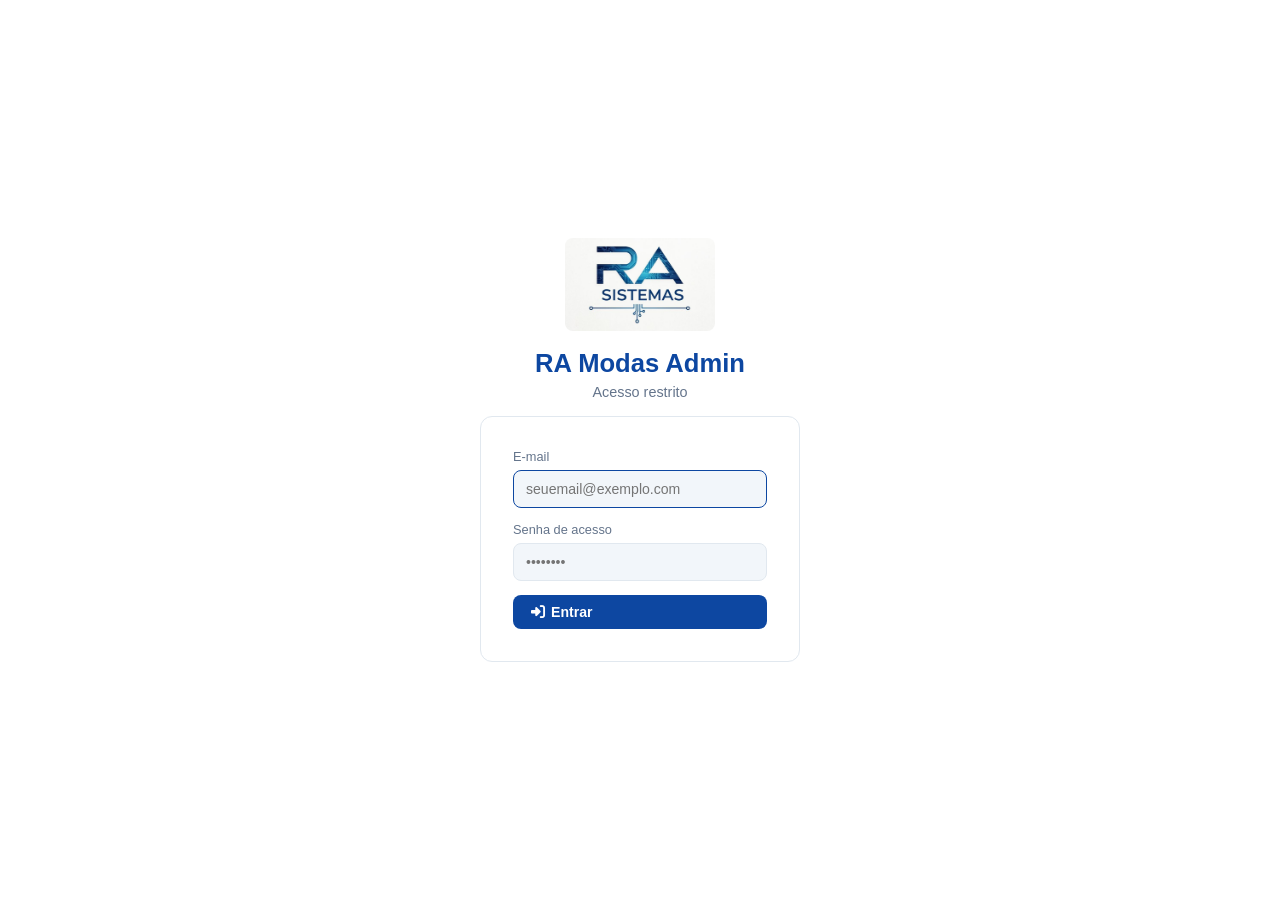
==== commit af3ff670: "Tema azul RA Sistemas no admin/login, categorias dinamicas e login no seed - Recoloriza admin.html (" ====
--- a/admin.html
+++ b/admin.html
@@ -7,14 +7,14 @@
   <link rel="stylesheet" href="https://cdnjs.cloudflare.com/ajax/libs/font-awesome/6.5.1/css/all.min.css">
   <style>
     :root {
-      --bg:      #0d0d0d;
-      --surface: #161616;
-      --card:    #1e1e1e;
-      --border:  #2a2a2a;
-      --gold:    #f0c040;
-      --gold2:   #c99a20;
-      --text:    #e8e8e8;
-      --muted:   #888;
+      --bg:      #ffffff;
+      --surface: #f2f6fa;
+      --card:    #ffffff;
+      --border:  #e1e8ef;
+      --gold:    #0d47a1;
+      --gold2:   #1565c0;
+      --text:    #182236;
+      --muted:   #64748b;
       --red:     #f44336;
       --green:   #4caf50;
       --blue:    #2196f3;
@@ -39,7 +39,7 @@
     .side-btn { display: flex; align-items: center; gap: 12px; text-align: left; background: none; border: none; color: var(--muted); padding: 12px 14px; border-radius: 8px; cursor: pointer; font-size: .88rem; transition: .2s; width: 100%; }
     .side-btn i { width: 18px; text-align: center; font-size: .95rem; }
     .side-btn:hover { background: var(--card); color: var(--text); }
-    .side-btn.active { background: #2a2205; color: var(--gold); font-weight: 600; }
+    .side-btn.active { background: #e3f0fb; color: var(--gold); font-weight: 600; }
     .content { padding: 24px; flex: 1; min-width: 0; }
     .tab-panel { display: none; }
     .tab-panel.active { display: block; }
@@ -55,10 +55,10 @@
     .toolbar input:focus, .toolbar select:focus { border-color: var(--gold); }
     .toolbar select option { background: var(--card); }
     .btn { padding: 9px 18px; border: none; border-radius: 8px; cursor: pointer; font-size: .88rem; font-weight: 600; transition: .15s; display: inline-flex; align-items: center; gap: 6px; }
-    .btn-primary  { background: var(--gold); color: #000; }
+    .btn-primary  { background: var(--gold); color: #fff; }
     .btn-primary:hover  { background: var(--gold2); }
-    .btn-danger   { background: #2a1010; color: var(--red); border: 1px solid #4a1010; }
-    .btn-danger:hover   { background: #3a1515; }
+    .btn-danger   { background: #fdecea; color: var(--red); border: 1px solid #f5c6c6; }
+    .btn-danger:hover   { background: #f9d4d4; }
     .btn-ghost    { background: var(--card); color: var(--text); border: 1px solid var(--border); }
     .btn-ghost:hover    { border-color: var(--gold); color: var(--gold); }
     .btn-sm { padding: 5px 10px; font-size: .78rem; border-radius: 6px; }
@@ -71,15 +71,15 @@
     thead tr { background: var(--surface); }
     th { padding: 11px 14px; text-align: left; font-size: .78rem; color: var(--muted); text-transform: uppercase; letter-spacing: .05em; white-space: nowrap; }
     td { padding: 10px 14px; border-top: 1px solid var(--border); font-size: .85rem; vertical-align: middle; }
-    tr:hover td { background: #1a1a1a; }
+    tr:hover td { background: #f2f6fa; }
     .prod-img { width: 44px; height: 44px; object-fit: cover; border-radius: 6px; border: 1px solid var(--border); }
     .prod-img-placeholder { width: 44px; height: 44px; background: var(--surface); border-radius: 6px; border: 1px dashed var(--border); display: flex; align-items: center; justify-content: center; color: var(--muted); font-size: .7rem; }
     .badge { display: inline-block; padding: 3px 8px; border-radius: 999px; font-size: .72rem; font-weight: 600; }
-    .badge-ativo    { background: #0e2e18; color: var(--green); }
-    .badge-inativo  { background: #2a1010; color: var(--red); }
-    .badge-destaque { background: #2a1f00; color: var(--gold); }
+    .badge-ativo    { background: #e3f6e8; color: var(--green); }
+    .badge-inativo  { background: #fdecea; color: var(--red); }
+    .badge-destaque { background: #e3f0fb; color: var(--gold); }
     .actions-cell { display: flex; gap: 6px; }
-    .modal-overlay { display: none; position: fixed; inset: 0; background: rgba(0,0,0,.72); z-index: 200; align-items: center; justify-content: center; }
+    .modal-overlay { display: none; position: fixed; inset: 0; background: rgba(15,23,42,.45); z-index: 200; align-items: center; justify-content: center; }
     .modal-overlay.show { display: flex; }
     .modal { background: var(--card); border: 1px solid var(--border); border-radius: 14px; width: 560px; max-width: 95vw; max-height: 90vh; overflow-y: auto; padding: 28px; position: relative; }
     .modal h2 { font-size: 1.1rem; margin-bottom: 20px; color: var(--gold); display: flex; align-items: center; gap: 8px; }
@@ -163,7 +163,7 @@
 
 <div id="login-screen">
   <div style="text-align:center">
-    <i class="fa-solid fa-shield-halved" style="font-size:2.2rem;color:var(--gold);margin-bottom:10px;display:block"></i>
+    <img src="./assets/ra-sistema-logo.jpeg" alt="RA Sistemas" style="width:150px;max-width:70vw;margin-bottom:14px;border-radius:8px;display:inline-block">
     <h1>RA Modas Admin</h1>
     <p style="margin-top:6px">Acesso restrito</p>
   </div>
@@ -480,7 +480,6 @@
     <div class="form-grid">
       <input type="hidden" id="cat-id-original">
       <div class="form-group full"><label>Nome da categoria *</label><input type="text" id="cat-nome" placeholder="Ex: Blusas"></div>
-      <div class="form-group full"><label>ID interno * <small style="color:var(--muted)">(sem espaços, ex: blusas)</small></label><input type="text" id="cat-id" placeholder="blusas"></div>
       <div class="form-group full"><label>Ícone Font Awesome <small style="color:var(--muted)">(ex: fa-shirt)</small></label><input type="text" id="cat-icone" placeholder="fa-tag"></div>
     </div>
     <div class="modal-footer">
@@ -852,10 +851,18 @@
     </div>`).join("");
 }
 
+function slugify(texto) {
+  return texto
+    .normalize("NFD").replace(/[̀-ͯ]/g, "")
+    .toLowerCase()
+    .trim()
+    .replace(/[^a-z0-9]+/g, "-")
+    .replace(/^-+|-+$/g, "");
+}
+
 function abrirModalCategoria() {
   document.getElementById("cat-id-original").value = "";
   document.getElementById("cat-nome").value  = "";
-  document.getElementById("cat-id").value    = "";
   document.getElementById("cat-icone").value = "";
   abrirModal("modal-categoria");
 }
@@ -865,7 +872,6 @@
   if (!c) return;
   document.getElementById("cat-id-original").value = docId;
   document.getElementById("cat-nome").value  = c.nome || "";
-  document.getElementById("cat-id").value    = c.id || c.docId || "";
   document.getElementById("cat-icone").value = c.icone || "";
   abrirModal("modal-categoria");
 }
@@ -873,13 +879,15 @@
 async function salvarCategoria() {
   const docIdOriginal = document.getElementById("cat-id-original").value;
   const nome  = document.getElementById("cat-nome").value.trim();
-  const id    = document.getElementById("cat-id").value.trim().replace(/\s+/g, "");
   const icone = document.getElementById("cat-icone").value.trim() || "fa-tag";
-  if (!nome || !id) { toast("Preencha nome e ID.", "err"); return; }
+  if (!nome) { toast("Preencha o nome.", "err"); return; }
   try {
     if (docIdOriginal) {
+      const atual = todasCategorias.find(x => x.docId === docIdOriginal);
+      const id = atual?.id || docIdOriginal;
       await db.collection("categorias").doc(docIdOriginal).update({ nome, id, icone });
     } else {
+      const id = slugify(nome);
       await db.collection("categorias").doc(id).set({ nome, id, icone });
     }
     toast("Categoria salva!", "ok");
